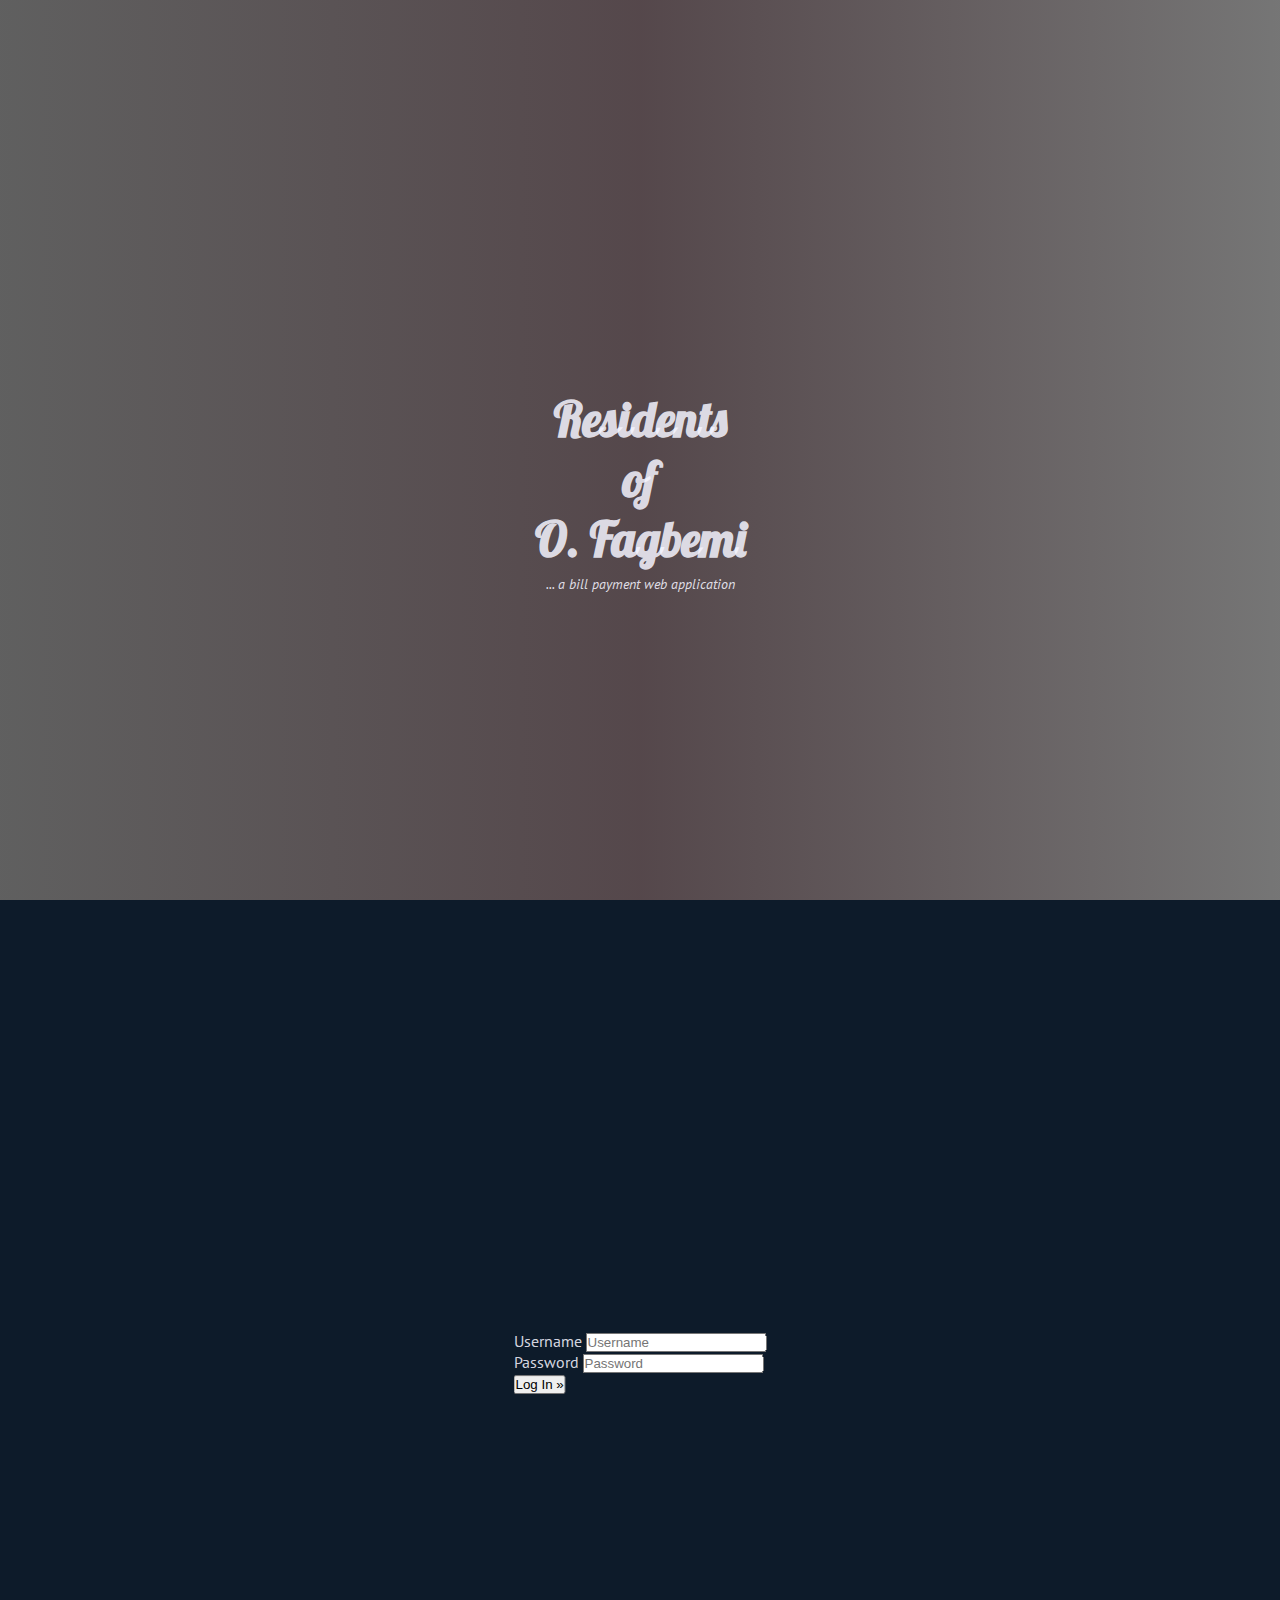
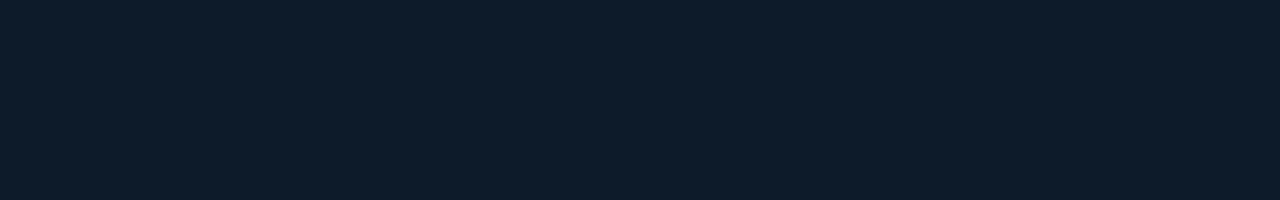
==== index.html @ 7fe0e1c6 "Finish dashboard page" ====
<!doctype html>
<html lang="en">

<head>
    <meta charset="utf-8">
    <meta name="viewport" content="width=device-width, initial-scale=1">
    <title>O. Fagbemi Residents Service Payment App</title>
    <link rel="preconnect" href="https://fonts.googleapis.com">
    <link rel="preconnect" href="https://fonts.gstatic.com" crossorigin>
    <link href="https://fonts.googleapis.com/css2?family=Lobster&family=PT+Sans:wght@400;700&display=swap"
        rel="stylesheet">
    <link href="https://cdn.jsdelivr.net/npm/bootstrap@5.3.0/dist/css/bootstrap.min.css" rel="stylesheet"
        integrity="sha384-9ndCyUaIbzAi2FUVXJi0CjmCapSmO7SnpJef0486qhLnuZ2cdeRhO02iuK6FUUVM" crossorigin="anonymous">
    <link rel="stylesheet" href="app.css">
</head>

<body>
    <main class="login">
        <div class="container-fluid">
            <div class="row">
                <div class="col-md-6" id="login-view__left">
                    <div class="login-view" id="login-view__bg">
                        <h1>Residents <br> of <br> O. Fagbemi</h1>
                        <p><small><em>... a bill payment web application</em></small></p>
                    </div>
                </div>
                <div class="col-md-6" id="login-view__right">
                    <div class="login-view">
                        <form action="dashboard.html">
                            <div class="mb-3">
                                <label for="username" class="form-label">Username</label>
                                <input type="username" class="form-control" id="username" placeholder="Username">
                            </div>
                            <div class="mb-3">
                                <label for="password" class="form-label">Password</label>
                                <input type="password" class="form-control" id="password" placeholder="Password">
                            </div>
                            <div class="mb-3 d-grid">
                                <button type="submit" class="btn btn-danger">Log In &raquo;</button>
                            </div>
                        </form>
                    </div>
                </div>
            </div>
        </div>
    </main>
    <script src="https://cdnjs.cloudflare.com/ajax/libs/jquery/3.7.0/jquery.min.js"
        integrity="sha512-3gJwYpMe3QewGELv8k/BX9vcqhryRdzRMxVfq6ngyWXwo03GFEzjsUm8Q7RZcHPHksttq7/GFoxjCVUjkjvPdw=="
        crossorigin="anonymous" referrerpolicy="no-referrer"></script>
    <script src="https://cdn.jsdelivr.net/npm/bootstrap@5.3.0/dist/js/bootstrap.bundle.min.js"
        integrity="sha384-geWF76RCwLtnZ8qwWowPQNguL3RmwHVBC9FhGdlKrxdiJJigb/j/68SIy3Te4Bkz"
        crossorigin="anonymous"></script>


    <script src="./app.js"></script>
</body>

</html>
---- app.css ----
* {
  margin: 0;
  padding: 0;
  box-sizing: border-box;
}

html,
body {
  height: 100vh;
  /* font-family: "Inter", sans-serif; */
  font-family: "PT Sans", sans-serif;
  font-size: 16px;
  /* overflow-y: hidden; */
}

h2,
h3,
h4,
h5,
h6 {
  font-size: 2rem;
}

p {
  font-size: 1.2rem;
}

#login-view__left,
#login-view__right {
  background: linear-gradient(to right, rgba(10, 10, 10, 0.65), rgba(28, 10, 15, 0.75), rgba(10, 10, 10, 0.56)), url("https://realtybaguio.com/wp-content/uploads/2021/04/sunroom-1200x1000.png");
  background-size: cover;
  background-position: center center;
  height: 100vh;
  position: relative;
  color: rgba(245, 245, 255, 0.87);
}

#login-view__left {
  /* animation: animateLoginPage 5s ease-in 0s infinite alternate forwards; */
}

#login-view__right {
  background: #0d1b2a;
  height: 100vh;
}

h1 {
  font-size: 3rem;
  font-family: "Lobster", cursive;
  text-align: center;
}

.login-view {
  /* height: 100vh; */
  position: absolute;
  top: 50%;
  left: 50%;
  transform: translate(-50%, -30%);
}

#login-view__bg {
  width: 100%;
}

.login-view p {
  text-align: center;
}

.login-view p small {
  font-size: 0.85rem;
}

#paymentSection {
  display: none;
}

@keyframes animateLoginPage {
  from {
    transform: scale(1.2);
  }
  to {
    transform: scale(1);
  }
}
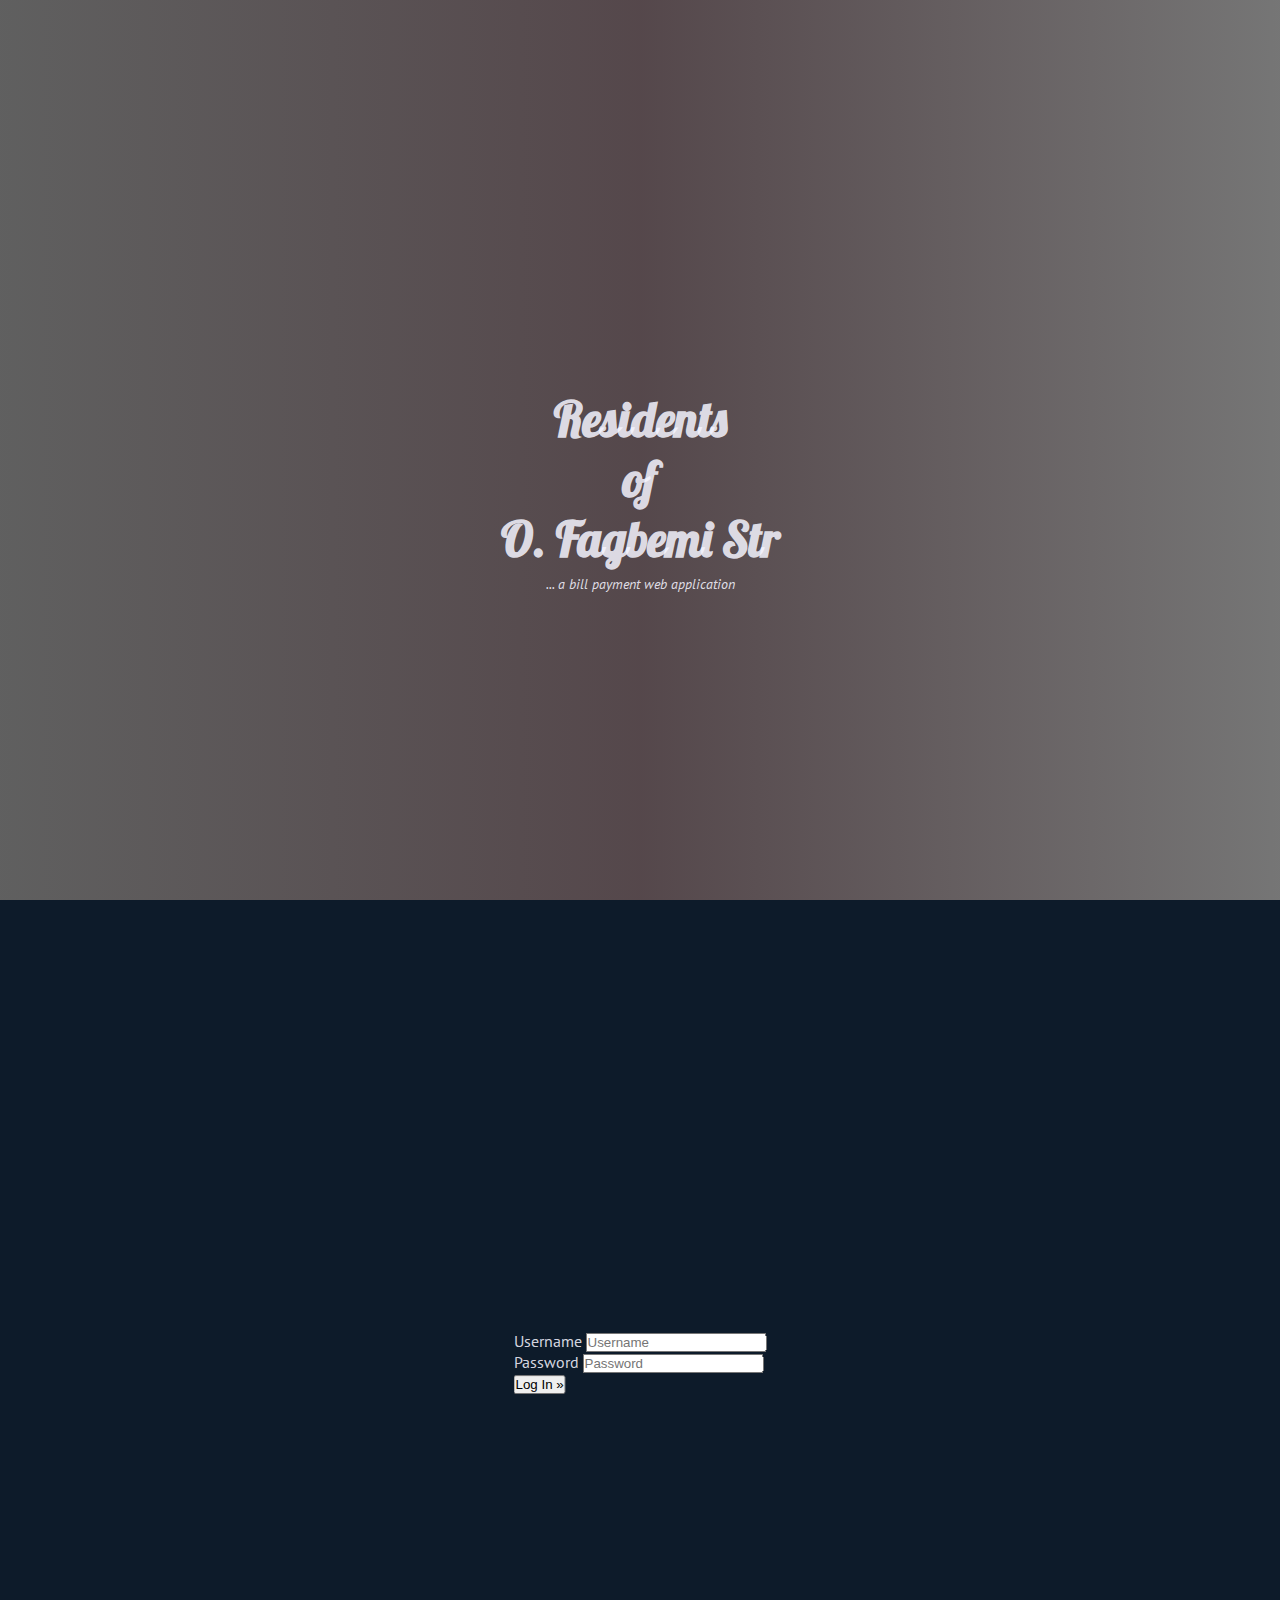
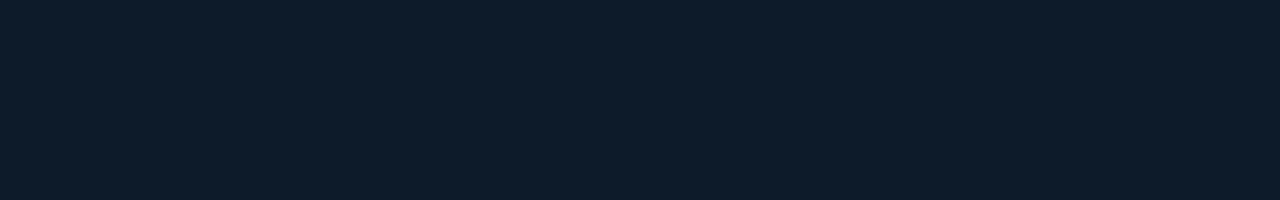
==== commit bf13eca0: "new entry" ====
--- a/index.html
+++ b/index.html
@@ -1,58 +1,84 @@
-<!doctype html>
+<!DOCTYPE html>
 <html lang="en">
+  <head>
+    <meta charset="utf-8" />
+    <meta name="viewport" content="width=device-width, initial-scale=1" />
+    <title>O. Fagbemi Residents Service Payment App</title>
+    <link rel="preconnect" href="https://fonts.googleapis.com" />
+    <link rel="preconnect" href="https://fonts.gstatic.com" crossorigin />
+    <link
+      href="https://fonts.googleapis.com/css2?family=Lobster&family=PT+Sans:wght@400;700&display=swap"
+      rel="stylesheet"
+    />
+    <link
+      href="https://cdn.jsdelivr.net/npm/bootstrap@5.3.0/dist/css/bootstrap.min.css"
+      rel="stylesheet"
+      integrity="sha384-9ndCyUaIbzAi2FUVXJi0CjmCapSmO7SnpJef0486qhLnuZ2cdeRhO02iuK6FUUVM"
+      crossorigin="anonymous"
+    />
+    <link rel="stylesheet" href="app.css" />
+  </head>
 
-<head>
-    <meta charset="utf-8">
-    <meta name="viewport" content="width=device-width, initial-scale=1">
-    <title>O. Fagbemi Residents Service Payment App</title>
-    <link rel="preconnect" href="https://fonts.googleapis.com">
-    <link rel="preconnect" href="https://fonts.gstatic.com" crossorigin>
-    <link href="https://fonts.googleapis.com/css2?family=Lobster&family=PT+Sans:wght@400;700&display=swap"
-        rel="stylesheet">
-    <link href="https://cdn.jsdelivr.net/npm/bootstrap@5.3.0/dist/css/bootstrap.min.css" rel="stylesheet"
-        integrity="sha384-9ndCyUaIbzAi2FUVXJi0CjmCapSmO7SnpJef0486qhLnuZ2cdeRhO02iuK6FUUVM" crossorigin="anonymous">
-    <link rel="stylesheet" href="app.css">
-</head>
-
-<body>
+  <body>
     <main class="login">
-        <div class="container-fluid">
-            <div class="row">
-                <div class="col-md-6" id="login-view__left">
-                    <div class="login-view" id="login-view__bg">
-                        <h1>Residents <br> of <br> O. Fagbemi</h1>
-                        <p><small><em>... a bill payment web application</em></small></p>
-                    </div>
+      <div class="container-fluid">
+        <div class="row">
+          <div class="col-md-6" id="login-view__left">
+            <div class="login-view" id="login-view__bg">
+              <h1>
+                Residents <br />
+                of <br />
+                O. Fagbemi Str
+              </h1>
+              <p>
+                <small><em>... a bill payment web application</em></small>
+              </p>
+            </div>
+          </div>
+          <div class="col-md-6" id="login-view__right">
+            <div class="login-view">
+              <form action="dashboard.html">
+                <div class="mb-3">
+                  <label for="username" class="form-label">Username</label>
+                  <input
+                    type="username"
+                    class="form-control"
+                    id="username"
+                    placeholder="Username"
+                  />
                 </div>
-                <div class="col-md-6" id="login-view__right">
-                    <div class="login-view">
-                        <form action="dashboard.html">
-                            <div class="mb-3">
-                                <label for="username" class="form-label">Username</label>
-                                <input type="username" class="form-control" id="username" placeholder="Username">
-                            </div>
-                            <div class="mb-3">
-                                <label for="password" class="form-label">Password</label>
-                                <input type="password" class="form-control" id="password" placeholder="Password">
-                            </div>
-                            <div class="mb-3 d-grid">
-                                <button type="submit" class="btn btn-danger">Log In &raquo;</button>
-                            </div>
-                        </form>
-                    </div>
+                <div class="mb-3">
+                  <label for="password" class="form-label">Password</label>
+                  <input
+                    type="password"
+                    class="form-control"
+                    id="password"
+                    placeholder="Password"
+                  />
                 </div>
+                <div class="mb-3 d-grid">
+                  <button type="submit" class="btn btn-danger">
+                    Log In &raquo;
+                  </button>
+                </div>
+              </form>
             </div>
+          </div>
         </div>
+      </div>
     </main>
-    <script src="https://cdnjs.cloudflare.com/ajax/libs/jquery/3.7.0/jquery.min.js"
-        integrity="sha512-3gJwYpMe3QewGELv8k/BX9vcqhryRdzRMxVfq6ngyWXwo03GFEzjsUm8Q7RZcHPHksttq7/GFoxjCVUjkjvPdw=="
-        crossorigin="anonymous" referrerpolicy="no-referrer"></script>
-    <script src="https://cdn.jsdelivr.net/npm/bootstrap@5.3.0/dist/js/bootstrap.bundle.min.js"
-        integrity="sha384-geWF76RCwLtnZ8qwWowPQNguL3RmwHVBC9FhGdlKrxdiJJigb/j/68SIy3Te4Bkz"
-        crossorigin="anonymous"></script>
-
+    <script
+      src="https://cdnjs.cloudflare.com/ajax/libs/jquery/3.7.0/jquery.min.js"
+      integrity="sha512-3gJwYpMe3QewGELv8k/BX9vcqhryRdzRMxVfq6ngyWXwo03GFEzjsUm8Q7RZcHPHksttq7/GFoxjCVUjkjvPdw=="
+      crossorigin="anonymous"
+      referrerpolicy="no-referrer"
+    ></script>
+    <script
+      src="https://cdn.jsdelivr.net/npm/bootstrap@5.3.0/dist/js/bootstrap.bundle.min.js"
+      integrity="sha384-geWF76RCwLtnZ8qwWowPQNguL3RmwHVBC9FhGdlKrxdiJJigb/j/68SIy3Te4Bkz"
+      crossorigin="anonymous"
+    ></script>
 
     <script src="./app.js"></script>
-</body>
-
-</html>+  </body>
+</html>
--- a/app.css
+++ b/app.css
@@ -72,6 +72,7 @@
 
 #paymentSection {
   display: none;
+  /* margin: 5rem 0; */
 }
 
 @keyframes animateLoginPage {
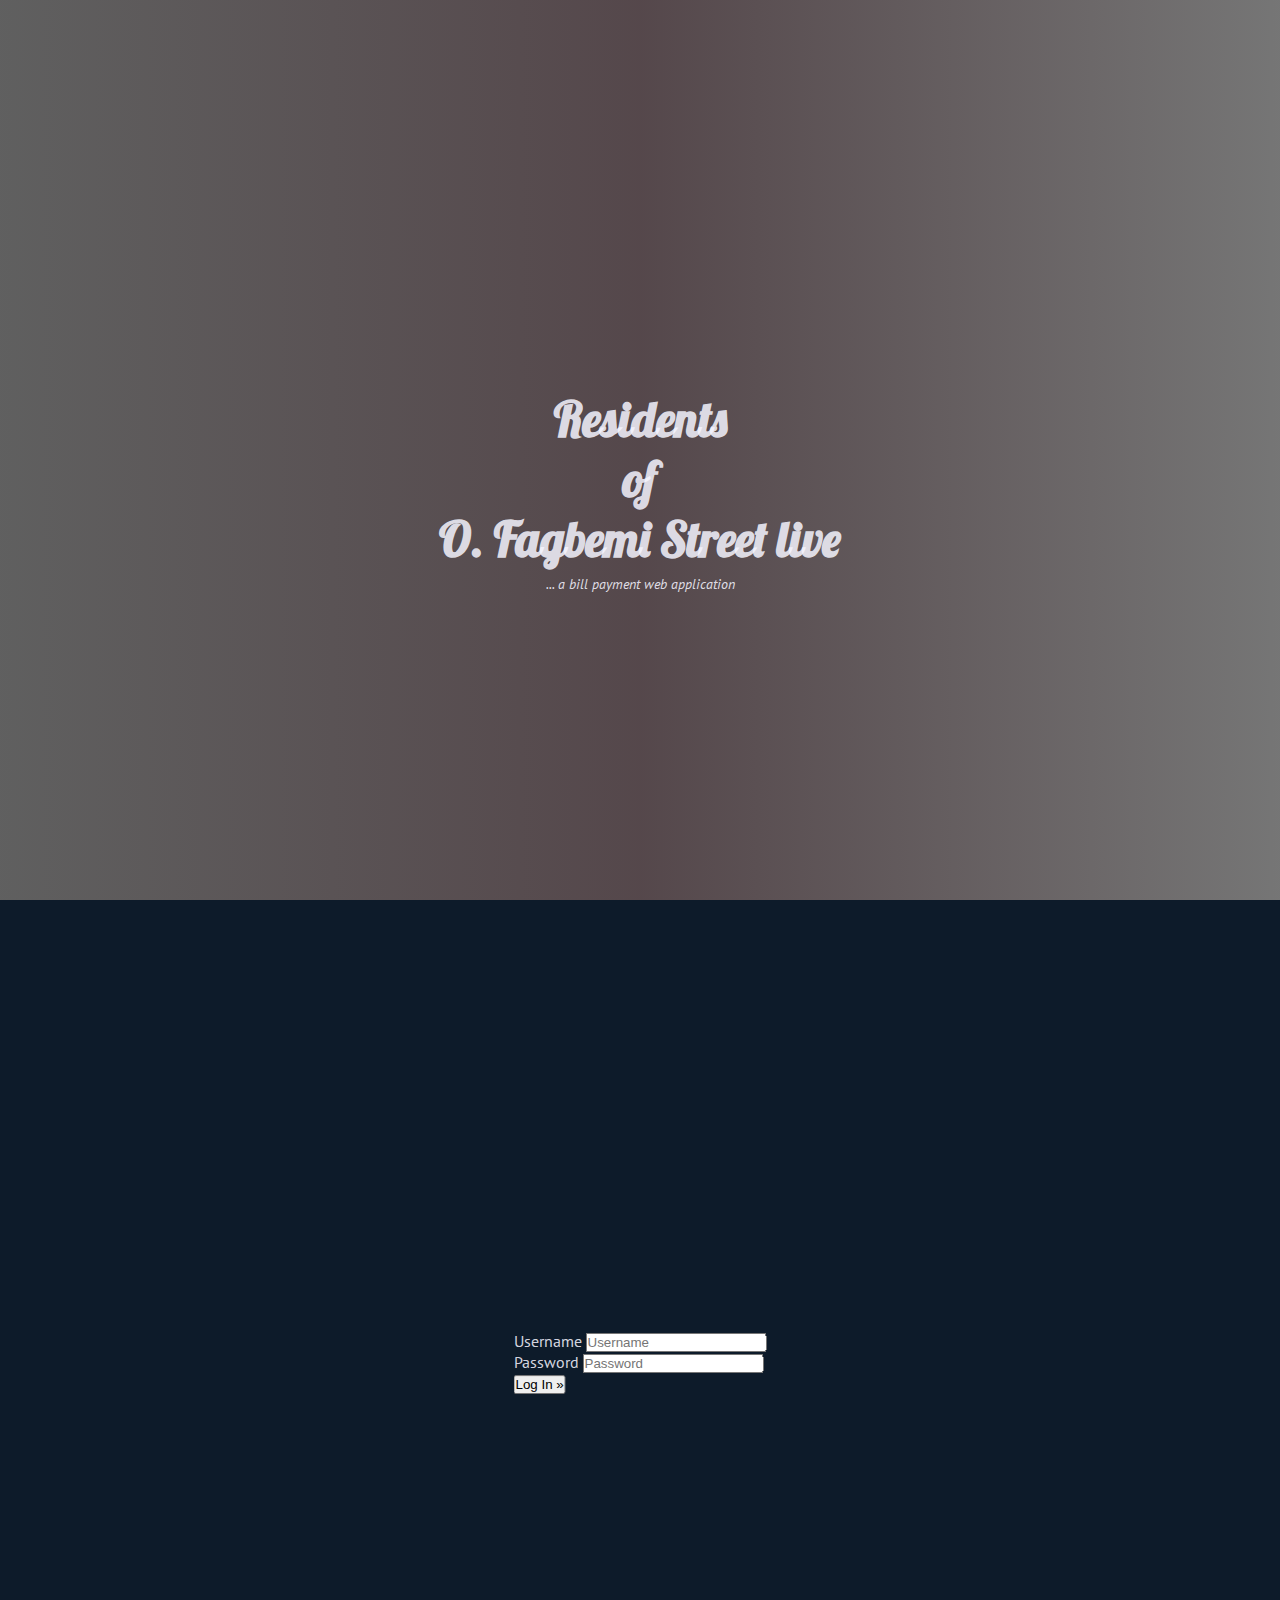
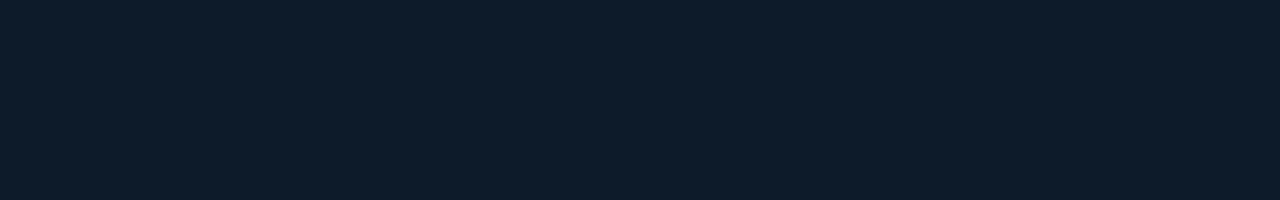
==== commit 96ba9ea3: "Added changes" ====
--- a/index.html
+++ b/index.html
@@ -1,84 +1,65 @@
 <!DOCTYPE html>
 <html lang="en">
-  <head>
-    <meta charset="utf-8" />
-    <meta name="viewport" content="width=device-width, initial-scale=1" />
-    <title>O. Fagbemi Residents Service Payment App</title>
-    <link rel="preconnect" href="https://fonts.googleapis.com" />
-    <link rel="preconnect" href="https://fonts.gstatic.com" crossorigin />
-    <link
-      href="https://fonts.googleapis.com/css2?family=Lobster&family=PT+Sans:wght@400;700&display=swap"
-      rel="stylesheet"
-    />
-    <link
-      href="https://cdn.jsdelivr.net/npm/bootstrap@5.3.0/dist/css/bootstrap.min.css"
-      rel="stylesheet"
-      integrity="sha384-9ndCyUaIbzAi2FUVXJi0CjmCapSmO7SnpJef0486qhLnuZ2cdeRhO02iuK6FUUVM"
-      crossorigin="anonymous"
-    />
-    <link rel="stylesheet" href="app.css" />
-  </head>
 
-  <body>
-    <main class="login">
-      <div class="container-fluid">
-        <div class="row">
-          <div class="col-md-6" id="login-view__left">
-            <div class="login-view" id="login-view__bg">
-              <h1>
-                Residents <br />
-                of <br />
-                O. Fagbemi Str
-              </h1>
-              <p>
-                <small><em>... a bill payment web application</em></small>
-              </p>
-            </div>
+<head>
+  <meta charset="utf-8" />
+  <meta name="viewport" content="width=device-width, initial-scale=1" />
+  <title>O. Fagbemi Residents Service Payment App</title>
+  <link rel="preconnect" href="https://fonts.googleapis.com" />
+  <link rel="preconnect" href="https://fonts.gstatic.com" crossorigin />
+  <link href="https://fonts.googleapis.com/css2?family=Lobster&family=PT+Sans:wght@400;700&display=swap"
+    rel="stylesheet" />
+  <link href="https://cdn.jsdelivr.net/npm/bootstrap@5.3.0/dist/css/bootstrap.min.css" rel="stylesheet"
+    integrity="sha384-9ndCyUaIbzAi2FUVXJi0CjmCapSmO7SnpJef0486qhLnuZ2cdeRhO02iuK6FUUVM" crossorigin="anonymous" />
+  <link rel="stylesheet" href="app.css" />
+</head>
+
+<body>
+  <main class="login">
+    <div class="container-fluid">
+      <div class="row">
+        <div class="col-md-6" id="login-view__left">
+          <div class="login-view" id="login-view__bg">
+            <h1>
+              Residents <br />
+              of <br />
+              O. Fagbemi Street live
+            </h1>
+            <p>
+              <small><em>... a bill payment web application</em></small>
+            </p>
           </div>
-          <div class="col-md-6" id="login-view__right">
-            <div class="login-view">
-              <form action="dashboard.html">
-                <div class="mb-3">
-                  <label for="username" class="form-label">Username</label>
-                  <input
-                    type="username"
-                    class="form-control"
-                    id="username"
-                    placeholder="Username"
-                  />
-                </div>
-                <div class="mb-3">
-                  <label for="password" class="form-label">Password</label>
-                  <input
-                    type="password"
-                    class="form-control"
-                    id="password"
-                    placeholder="Password"
-                  />
-                </div>
-                <div class="mb-3 d-grid">
-                  <button type="submit" class="btn btn-danger">
-                    Log In &raquo;
-                  </button>
-                </div>
-              </form>
-            </div>
+        </div>
+        <div class="col-md-6" id="login-view__right">
+          <div class="login-view">
+            <form action="dashboard.html">
+              <div class="mb-3">
+                <label for="username" class="form-label">Username</label>
+                <input type="username" class="form-control" id="username" placeholder="Username" />
+              </div>
+              <div class="mb-3">
+                <label for="password" class="form-label">Password</label>
+                <input type="password" class="form-control" id="password" placeholder="Password" />
+              </div>
+              <div class="mb-3 d-grid">
+                <button type="submit" class="btn btn-danger">
+                  Log In &raquo;
+                </button>
+              </div>
+            </form>
           </div>
         </div>
       </div>
-    </main>
-    <script
-      src="https://cdnjs.cloudflare.com/ajax/libs/jquery/3.7.0/jquery.min.js"
-      integrity="sha512-3gJwYpMe3QewGELv8k/BX9vcqhryRdzRMxVfq6ngyWXwo03GFEzjsUm8Q7RZcHPHksttq7/GFoxjCVUjkjvPdw=="
-      crossorigin="anonymous"
-      referrerpolicy="no-referrer"
-    ></script>
-    <script
-      src="https://cdn.jsdelivr.net/npm/bootstrap@5.3.0/dist/js/bootstrap.bundle.min.js"
-      integrity="sha384-geWF76RCwLtnZ8qwWowPQNguL3RmwHVBC9FhGdlKrxdiJJigb/j/68SIy3Te4Bkz"
-      crossorigin="anonymous"
-    ></script>
+    </div>
+  </main>
+  <script src="https://cdnjs.cloudflare.com/ajax/libs/jquery/3.7.0/jquery.min.js"
+    integrity="sha512-3gJwYpMe3QewGELv8k/BX9vcqhryRdzRMxVfq6ngyWXwo03GFEzjsUm8Q7RZcHPHksttq7/GFoxjCVUjkjvPdw=="
+    crossorigin="anonymous" referrerpolicy="no-referrer"></script>
+  <script src="https://cdn.jsdelivr.net/npm/bootstrap@5.3.0/dist/js/bootstrap.bundle.min.js"
+    integrity="sha384-geWF76RCwLtnZ8qwWowPQNguL3RmwHVBC9FhGdlKrxdiJJigb/j/68SIy3Te4Bkz"
+    crossorigin="anonymous"></script>
 
-    <script src="./app.js"></script>
-  </body>
-</html>
+  <script src="./app.js"></script>
+</body>
+
+</html>